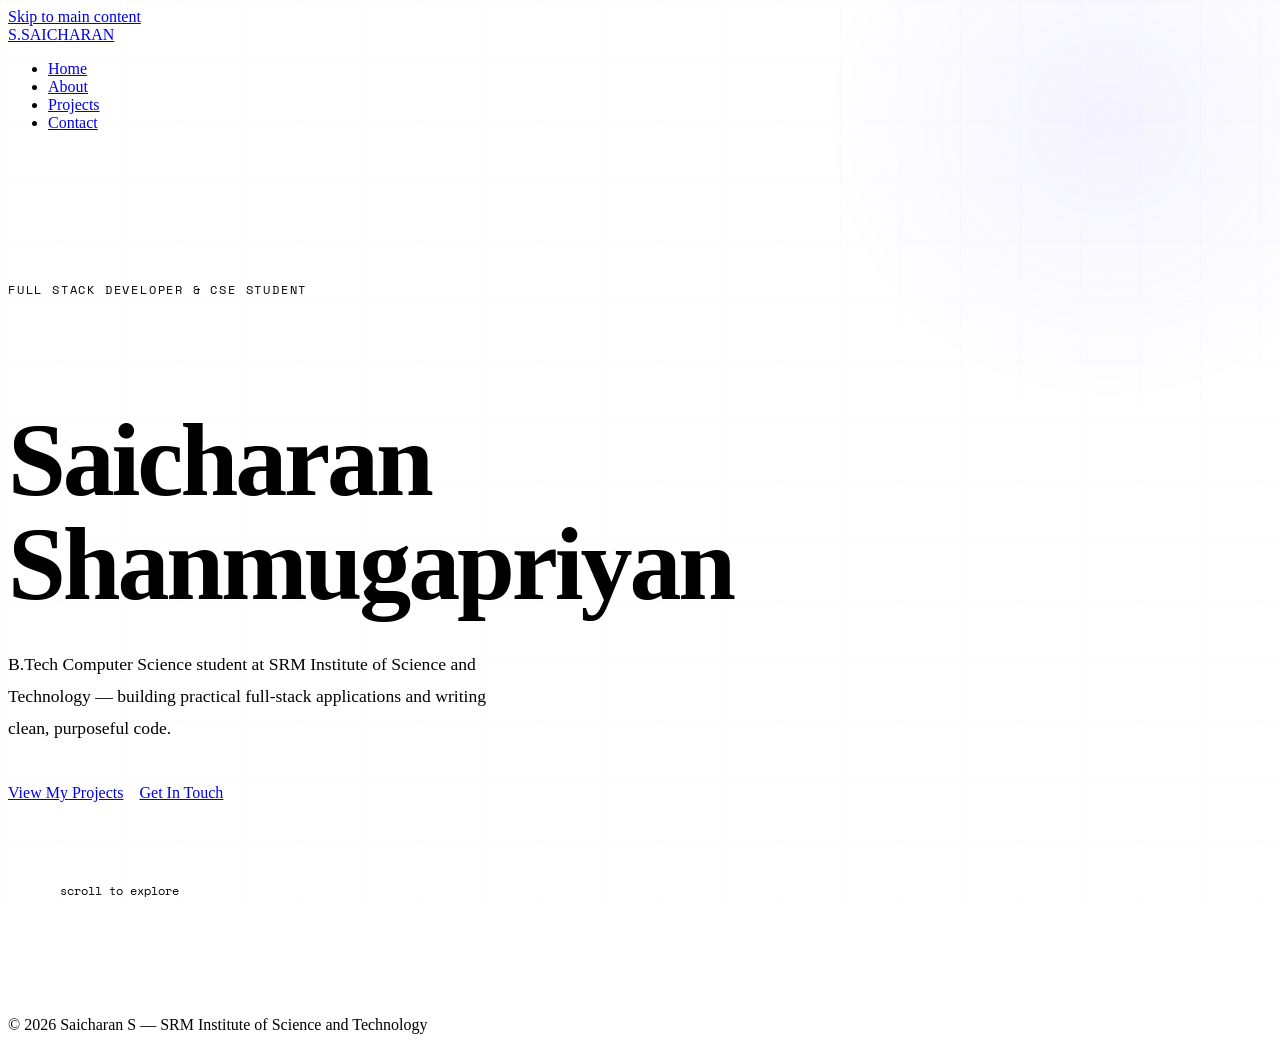
==== sai charan portfolio/index.html @ 4400edb2 "Add files via upload" ====
<!DOCTYPE html>
<html lang="en">
<head>
  <meta charset="UTF-8">
  <meta name="viewport" content="width=device-width, initial-scale=1.0">
  <meta name="description" content="Saicharan S — B.Tech CSE student at SRM University. Full Stack Developer building practical web applications with Java, Python, and C++.">
  <meta name="keywords" content="Saicharan, SRM University, CSE, Full Stack Developer, Java, Python, C++, portfolio">
  <meta name="author" content="Saicharan S">
  <meta property="og:title" content="Saicharan S | Portfolio">
  <meta property="og:description" content="B.Tech CSE student at SRM University — building full stack projects with Java, Python and more.">
  <meta property="og:type" content="website">
  <title>Saicharan S | Home</title>
  <link rel="preconnect" href="https://fonts.googleapis.com">
  <link rel="preconnect" href="https://fonts.gstatic.com" crossorigin>
  <link href="https://fonts.googleapis.com/css2?family=Space+Mono:wght@400;700&family=Sora:wght@300;400;600;700&display=swap" rel="stylesheet">
  <link rel="stylesheet" href="styles.css">
  <style>
    #hero {
      min-height: calc(100vh - 5rem);
      display: flex;
      flex-direction: column;
      justify-content: center;
      padding-top: 2rem;
    }

    .hero-tag {
      font-family: 'Space Mono', monospace;
      font-size: .75rem;
      color: var(--accent2);
      letter-spacing: .15em;
      text-transform: uppercase;
      margin-bottom: 1.5rem;
      display: block;
    }

    .hero-name {
      font-size: clamp(3rem, 9vw, 6.5rem);
      font-weight: 700;
      line-height: 1;
      letter-spacing: -.03em;
      margin-bottom: 1rem;
    }

    .hero-name span { color: var(--accent); }

    .hero-sub {
      font-size: 1.1rem;
      color: var(--muted);
      font-weight: 300;
      max-width: 520px;
      line-height: 1.8;
      margin-bottom: 2.5rem;
    }

    .cta-row {
      display: flex;
      gap: 1rem;
      flex-wrap: wrap;
    }

    .scroll-hint {
      margin-top: 5rem;
      display: flex;
      align-items: center;
      gap: .75rem;
      color: var(--muted);
      font-size: .75rem;
      font-family: 'Space Mono', monospace;
    }

    .scroll-line {
      width: 40px;
      height: 1px;
      background: var(--muted);
    }

    /* decorative grid bg */
    .grid-bg {
      position: fixed;
      inset: 0;
      background-image:
        linear-gradient(rgba(124,110,245,.03) 1px, transparent 1px),
        linear-gradient(90deg, rgba(124,110,245,.03) 1px, transparent 1px);
      background-size: 60px 60px;
      pointer-events: none;
      z-index: 0;
    }

    .glow {
      position: fixed;
      top: -20%;
      right: -10%;
      width: 600px;
      height: 600px;
      background: radial-gradient(circle, rgba(124,110,245,.08) 0%, transparent 70%);
      pointer-events: none;
      z-index: 0;
    }

    section { position: relative; z-index: 1; }
  </style>
</head>
<body>
  <a href="#main-content" class="skip-link">Skip to main content</a>

  <div class="grid-bg" aria-hidden="true"></div>
  <div class="glow" aria-hidden="true"></div>

  <nav role="navigation" aria-label="Main navigation">
    <a href="index.html" class="logo" aria-label="Saicharan S — Home">S.SAICHARAN</a>
    <ul class="nav-links" role="list">
      <li><a href="index.html" aria-current="page">Home</a></li>
      <li><a href="about.html">About</a></li>
      <li><a href="projects.html">Projects</a></li>
      <li><a href="contact.html">Contact</a></li>
    </ul>
  </nav>

  <main id="main-content">
    <section id="hero" aria-labelledby="hero-heading">
      <span class="hero-tag">Full Stack Developer &amp; CSE Student</span>
      <h1 class="hero-name" id="hero-heading">
        Saicharan<br><span>Shanmugapriyan</span>
      </h1>
      <p class="hero-sub">
        B.Tech Computer Science student at SRM Institute of Science and Technology —
        building practical full-stack applications and writing clean, purposeful code.
      </p>
      <div class="cta-row">
        <a href="projects.html" class="btn-primary">View My Projects</a>
        <a href="contact.html" class="btn-outline">Get In Touch</a>
      </div>
      <div class="scroll-hint" aria-hidden="true">
        <span class="scroll-line"></span>
        <span>scroll to explore</span>
      </div>
    </section>
  </main>

  <footer role="contentinfo">
    <p>© 2026 Saicharan S &mdash; SRM Institute of Science and Technology</p>
  </footer>
</body>
</html>
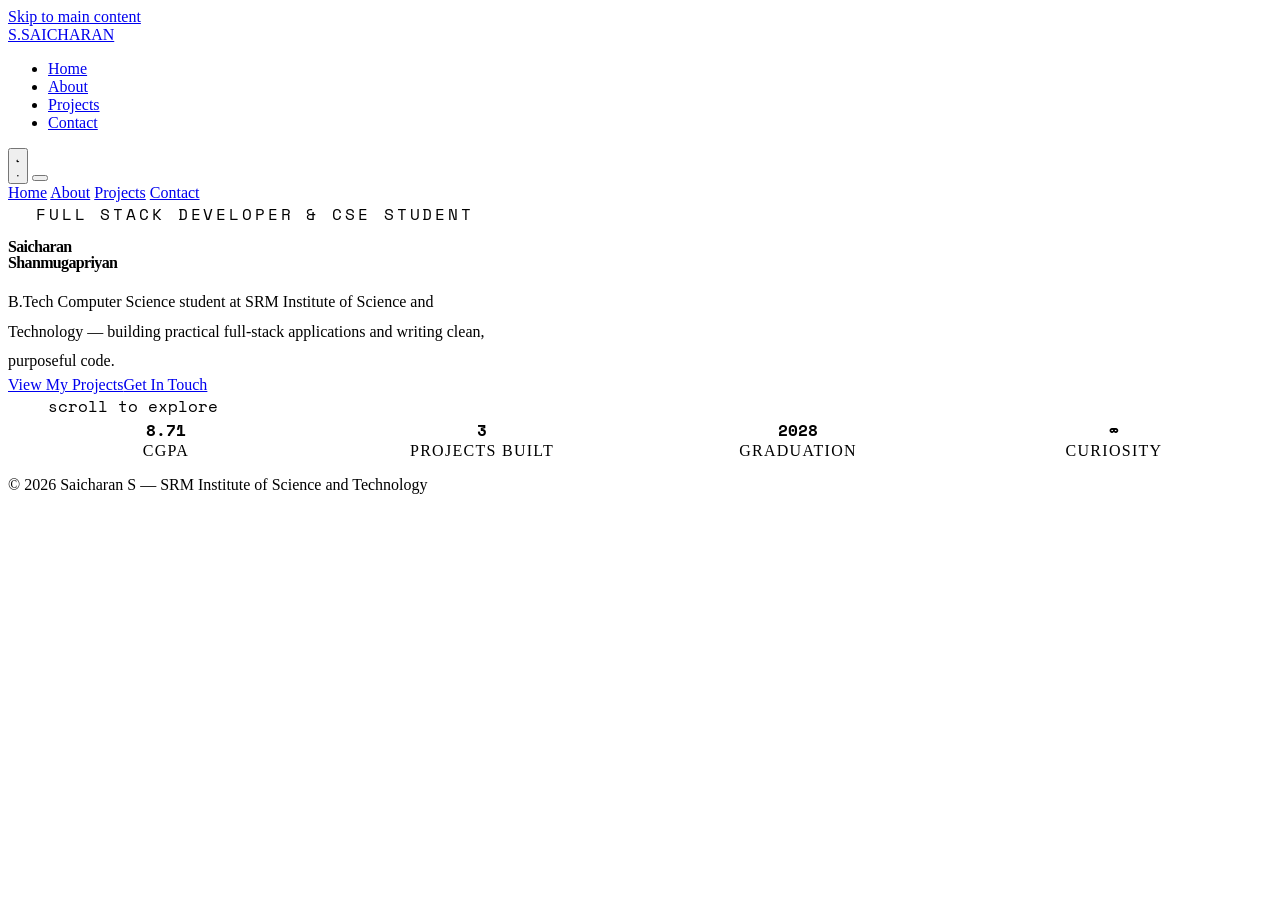
==== commit b25831b4: "The CHANGES FOR V2" ====
--- a/sai charan portfolio/index.html
+++ b/sai charan portfolio/index.html
@@ -1,5 +1,5 @@
 <!DOCTYPE html>
-<html lang="en">
+<html lang="en" data-theme="dark">
 <head>
   <meta charset="UTF-8">
   <meta name="viewport" content="width=device-width, initial-scale=1.0">
@@ -15,110 +15,201 @@
   <link href="https://fonts.googleapis.com/css2?family=Space+Mono:wght@400;700&family=Sora:wght@300;400;600;700&display=swap" rel="stylesheet">
   <link rel="stylesheet" href="styles.css">
   <style>
+    /* ---- HERO ---- */
     #hero {
-      min-height: calc(100vh - 5rem);
+      position: relative;
+      z-index: 1;
+      min-height: calc(100svh - var(--nav-height));
       display: flex;
       flex-direction: column;
       justify-content: center;
-      padding-top: 2rem;
-    }
+      padding: var(--space-xl) var(--space-md);
+      max-width: var(--max-width);
+      margin: 0 auto;
+    }
+
+    @media (min-width: 768px)  { #hero { padding: var(--space-xl) var(--space-lg); } }
+    @media (min-width: 1024px) { #hero { padding: var(--space-2xl) var(--space-xl); } }
 
     .hero-tag {
       font-family: 'Space Mono', monospace;
-      font-size: .75rem;
+      font-size: var(--fs-xs);
       color: var(--accent2);
-      letter-spacing: .15em;
+      letter-spacing: .18em;
       text-transform: uppercase;
-      margin-bottom: 1.5rem;
+      margin-bottom: var(--space-md);
+      display: flex;
+      align-items: center;
+      gap: var(--space-sm);
+      opacity: 0;
+      animation: fadeSlideUp .6s .1s ease forwards;
+    }
+    .hero-tag::before {
+      content: '';
       display: block;
+      width: 28px;
+      height: 1px;
+      background: var(--accent2);
+      opacity: .6;
     }
 
     .hero-name {
-      font-size: clamp(3rem, 9vw, 6.5rem);
+      font-size: var(--fs-4xl);
       font-weight: 700;
       line-height: 1;
-      letter-spacing: -.03em;
-      margin-bottom: 1rem;
-    }
-
+      letter-spacing: -.04em;
+      margin-bottom: var(--space-md);
+      opacity: 0;
+      animation: fadeSlideUp .65s .2s ease forwards;
+    }
     .hero-name span { color: var(--accent); }
 
     .hero-sub {
-      font-size: 1.1rem;
+      font-size: var(--fs-lg);
       color: var(--muted);
       font-weight: 300;
-      max-width: 520px;
-      line-height: 1.8;
-      margin-bottom: 2.5rem;
+      max-width: 500px;
+      line-height: 1.85;
+      margin-bottom: var(--space-lg);
+      opacity: 0;
+      animation: fadeSlideUp .65s .35s ease forwards;
     }
 
     .cta-row {
       display: flex;
-      gap: 1rem;
+      gap: var(--space-sm);
       flex-wrap: wrap;
+      opacity: 0;
+      animation: fadeSlideUp .65s .5s ease forwards;
     }
 
     .scroll-hint {
-      margin-top: 5rem;
+      margin-top: var(--space-2xl);
       display: flex;
       align-items: center;
-      gap: .75rem;
+      gap: var(--space-sm);
       color: var(--muted);
-      font-size: .75rem;
+      font-size: var(--fs-xs);
       font-family: 'Space Mono', monospace;
-    }
-
+      opacity: 0;
+      animation: fadeSlideUp .65s .65s ease forwards;
+    }
     .scroll-line {
       width: 40px;
       height: 1px;
       background: var(--muted);
-    }
-
-    /* decorative grid bg */
-    .grid-bg {
-      position: fixed;
-      inset: 0;
-      background-image:
-        linear-gradient(rgba(124,110,245,.03) 1px, transparent 1px),
-        linear-gradient(90deg, rgba(124,110,245,.03) 1px, transparent 1px);
-      background-size: 60px 60px;
-      pointer-events: none;
-      z-index: 0;
-    }
-
-    .glow {
-      position: fixed;
-      top: -20%;
-      right: -10%;
-      width: 600px;
-      height: 600px;
-      background: radial-gradient(circle, rgba(124,110,245,.08) 0%, transparent 70%);
-      pointer-events: none;
-      z-index: 0;
-    }
-
-    section { position: relative; z-index: 1; }
+      animation: expandLine 1s .8s ease forwards;
+      transform-origin: left;
+      transform: scaleX(0);
+    }
+
+    @keyframes fadeSlideUp {
+      from { opacity: 0; transform: translateY(18px); }
+      to   { opacity: 1; transform: translateY(0); }
+    }
+    @keyframes expandLine {
+      to { transform: scaleX(1); }
+    }
+
+    /* ---- STAT STRIP ---- */
+    .stat-strip {
+      position: relative;
+      z-index: 1;
+      border-top: 1px solid var(--border);
+    }
+    .stat-strip-inner {
+      max-width: var(--max-width);
+      margin: 0 auto;
+      padding: var(--space-lg) var(--space-md);
+      display: grid;
+      grid-template-columns: repeat(2, 1fr);
+      gap: var(--space-md);
+    }
+    @media (min-width: 480px)  { .stat-strip-inner { grid-template-columns: repeat(4, 1fr); } }
+    @media (min-width: 768px)  { .stat-strip-inner { padding: var(--space-lg) var(--space-lg); } }
+    @media (min-width: 1024px) { .stat-strip-inner { padding: var(--space-lg) var(--space-xl); } }
+
+    .stat-item {
+      text-align: center;
+      padding: var(--space-md);
+      border: 1px solid var(--border);
+      border-radius: var(--radius-lg);
+      background: var(--card);
+      transition: border-color var(--transition-base), box-shadow var(--transition-base);
+    }
+    .stat-item:hover { border-color: var(--accent-border); box-shadow: var(--shadow-md); }
+
+    .stat-num {
+      font-size: var(--fs-2xl);
+      font-weight: 700;
+      color: var(--accent);
+      font-family: 'Space Mono', monospace;
+      display: block;
+    }
+    .stat-label {
+      font-size: var(--fs-xs);
+      color: var(--muted);
+      margin-top: var(--space-xs);
+      letter-spacing: .08em;
+      text-transform: uppercase;
+      display: block;
+    }
+
+    @media (prefers-reduced-motion: reduce) {
+      .hero-tag, .hero-name, .hero-sub, .cta-row, .scroll-hint {
+        opacity: 1; animation: none;
+      }
+      .scroll-line { transform: scaleX(1); animation: none; }
+    }
   </style>
+  <script>
+    // Apply saved theme before paint
+    (function() {
+      const t = localStorage.getItem('theme') || 'dark';
+      document.documentElement.setAttribute('data-theme', t);
+    })();
+  </script>
 </head>
 <body>
   <a href="#main-content" class="skip-link">Skip to main content</a>
 
   <div class="grid-bg" aria-hidden="true"></div>
-  <div class="glow" aria-hidden="true"></div>
-
+  <div class="glow"   aria-hidden="true"></div>
+  <div class="glow-2" aria-hidden="true"></div>
+
+  <!-- NAV -->
   <nav role="navigation" aria-label="Main navigation">
     <a href="index.html" class="logo" aria-label="Saicharan S — Home">S.SAICHARAN</a>
-    <ul class="nav-links" role="list">
-      <li><a href="index.html" aria-current="page">Home</a></li>
-      <li><a href="about.html">About</a></li>
-      <li><a href="projects.html">Projects</a></li>
-      <li><a href="contact.html">Contact</a></li>
-    </ul>
+    <div class="nav-right">
+      <ul class="nav-links" role="list">
+        <li><a href="index.html"    aria-current="page">Home</a></li>
+        <li><a href="about.html">About</a></li>
+        <li><a href="projects.html">Projects</a></li>
+        <li><a href="contact.html">Contact</a></li>
+      </ul>
+      <button id="theme-toggle" class="theme-toggle" aria-label="Switch to light mode">
+        <svg class="icon-moon" viewBox="0 0 24 24" aria-hidden="true"><path d="M21 12.79A9 9 0 1 1 11.21 3 7 7 0 0 0 21 12.79z"/></svg>
+        <svg class="icon-sun"  viewBox="0 0 24 24" aria-hidden="true"><circle cx="12" cy="12" r="5"/><line x1="12" y1="1" x2="12" y2="3"/><line x1="12" y1="21" x2="12" y2="23"/><line x1="4.22" y1="4.22" x2="5.64" y2="5.64"/><line x1="18.36" y1="18.36" x2="19.78" y2="19.78"/><line x1="1" y1="12" x2="3" y2="12"/><line x1="21" y1="12" x2="23" y2="12"/><line x1="4.22" y1="19.78" x2="5.64" y2="18.36"/><line x1="18.36" y1="5.64" x2="19.78" y2="4.22"/></svg>
+      </button>
+      <button id="nav-hamburger" class="nav-hamburger" aria-label="Open navigation" aria-expanded="false" aria-controls="nav-drawer">
+        <span></span><span></span><span></span>
+      </button>
+    </div>
   </nav>
 
+  <!-- MOBILE DRAWER -->
+  <div id="nav-drawer" class="nav-drawer" role="dialog" aria-label="Mobile navigation">
+    <a href="index.html" aria-current="page">Home</a>
+    <a href="about.html">About</a>
+    <a href="projects.html">Projects</a>
+    <a href="contact.html">Contact</a>
+  </div>
+
   <main id="main-content">
+
+    <!-- HERO -->
     <section id="hero" aria-labelledby="hero-heading">
-      <span class="hero-tag">Full Stack Developer &amp; CSE Student</span>
+      <span class="hero-tag" aria-label="Role">Full Stack Developer &amp; CSE Student</span>
       <h1 class="hero-name" id="hero-heading">
         Saicharan<br><span>Shanmugapriyan</span>
       </h1>
@@ -128,17 +219,93 @@
       </p>
       <div class="cta-row">
         <a href="projects.html" class="btn-primary">View My Projects</a>
-        <a href="contact.html" class="btn-outline">Get In Touch</a>
+        <a href="contact.html"  class="btn-outline">Get In Touch</a>
       </div>
       <div class="scroll-hint" aria-hidden="true">
         <span class="scroll-line"></span>
         <span>scroll to explore</span>
       </div>
     </section>
+
+    <!-- STAT STRIP -->
+    <div class="stat-strip" role="region" aria-label="Key stats">
+      <div class="stat-strip-inner">
+        <div class="stat-item reveal">
+          <span class="stat-num">8.71</span>
+          <span class="stat-label">CGPA</span>
+        </div>
+        <div class="stat-item reveal reveal-delay-1">
+          <span class="stat-num">3</span>
+          <span class="stat-label">Projects Built</span>
+        </div>
+        <div class="stat-item reveal reveal-delay-2">
+          <span class="stat-num">2028</span>
+          <span class="stat-label">Graduation</span>
+        </div>
+        <div class="stat-item reveal reveal-delay-3">
+          <span class="stat-num">∞</span>
+          <span class="stat-label">Curiosity</span>
+        </div>
+      </div>
+    </div>
+
   </main>
 
   <footer role="contentinfo">
     <p>© 2026 Saicharan S &mdash; SRM Institute of Science and Technology</p>
   </footer>
+
+  <script>
+    (function() {
+      // Theme
+      const btn = document.getElementById('theme-toggle');
+      if (btn) {
+        btn.addEventListener('click', () => {
+          const cur = document.documentElement.getAttribute('data-theme');
+          const next = cur === 'dark' ? 'light' : 'dark';
+          document.documentElement.setAttribute('data-theme', next);
+          localStorage.setItem('theme', next);
+          btn.setAttribute('aria-label', next === 'dark' ? 'Switch to light mode' : 'Switch to dark mode');
+        });
+        const cur = document.documentElement.getAttribute('data-theme');
+        btn.setAttribute('aria-label', cur === 'dark' ? 'Switch to light mode' : 'Switch to dark mode');
+      }
+
+      // Hamburger
+      const ham = document.getElementById('nav-hamburger');
+      const drawer = document.getElementById('nav-drawer');
+      if (ham && drawer) {
+        ham.addEventListener('click', () => {
+          const expanded = ham.getAttribute('aria-expanded') === 'true';
+          ham.setAttribute('aria-expanded', String(!expanded));
+          ham.setAttribute('aria-label', expanded ? 'Open navigation' : 'Close navigation');
+          drawer.classList.toggle('is-open', !expanded);
+        });
+        drawer.querySelectorAll('a').forEach(a => a.addEventListener('click', () => {
+          ham.setAttribute('aria-expanded', 'false');
+          ham.setAttribute('aria-label', 'Open navigation');
+          drawer.classList.remove('is-open');
+        }));
+        document.addEventListener('click', (e) => {
+          if (!ham.contains(e.target) && !drawer.contains(e.target)) {
+            ham.setAttribute('aria-expanded', 'false');
+            ham.setAttribute('aria-label', 'Open navigation');
+            drawer.classList.remove('is-open');
+          }
+        });
+      }
+
+      // Scroll reveal
+      const revealEls = document.querySelectorAll('.reveal');
+      if (revealEls.length && 'IntersectionObserver' in window) {
+        const obs = new IntersectionObserver(entries => {
+          entries.forEach(e => { if (e.isIntersecting) { e.target.classList.add('is-visible'); obs.unobserve(e.target); } });
+        }, { threshold: 0.12, rootMargin: '0px 0px -30px 0px' });
+        revealEls.forEach(el => obs.observe(el));
+      } else {
+        revealEls.forEach(el => el.classList.add('is-visible'));
+      }
+    })();
+  </script>
 </body>
 </html>
